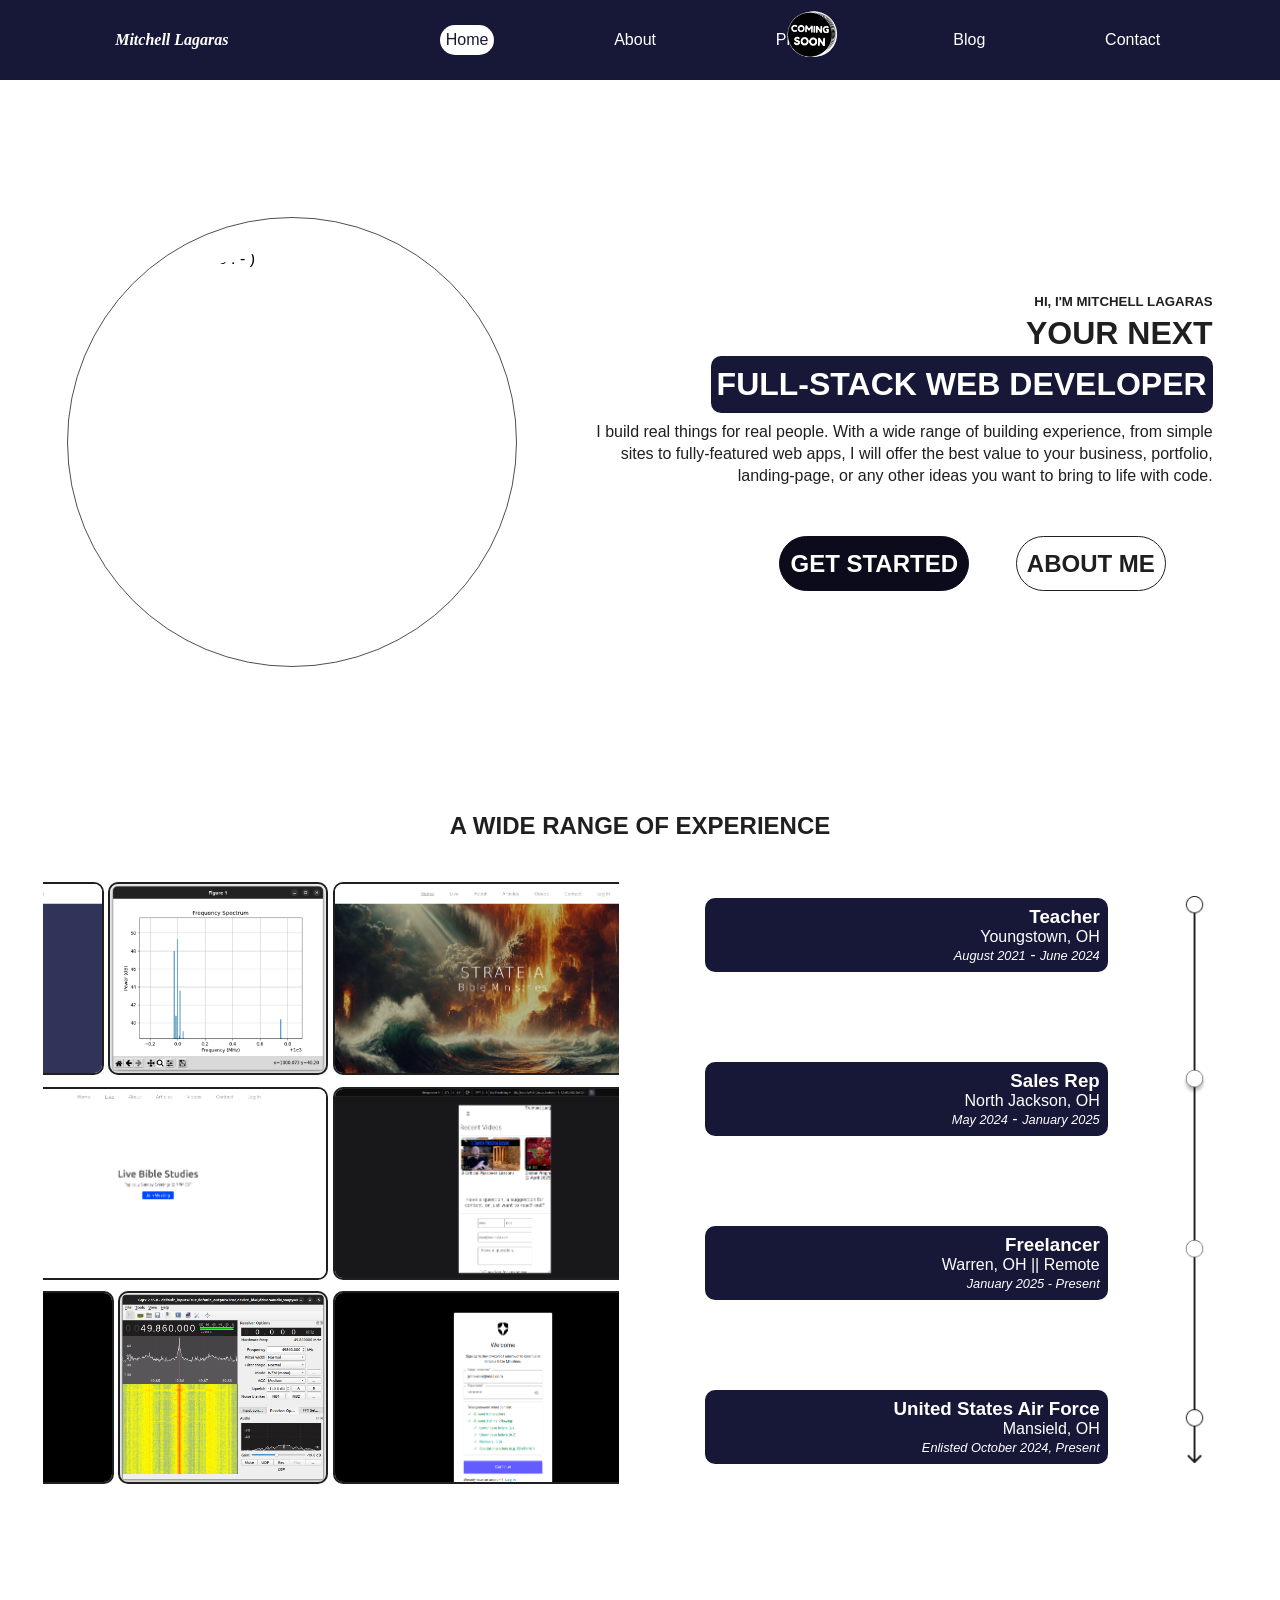
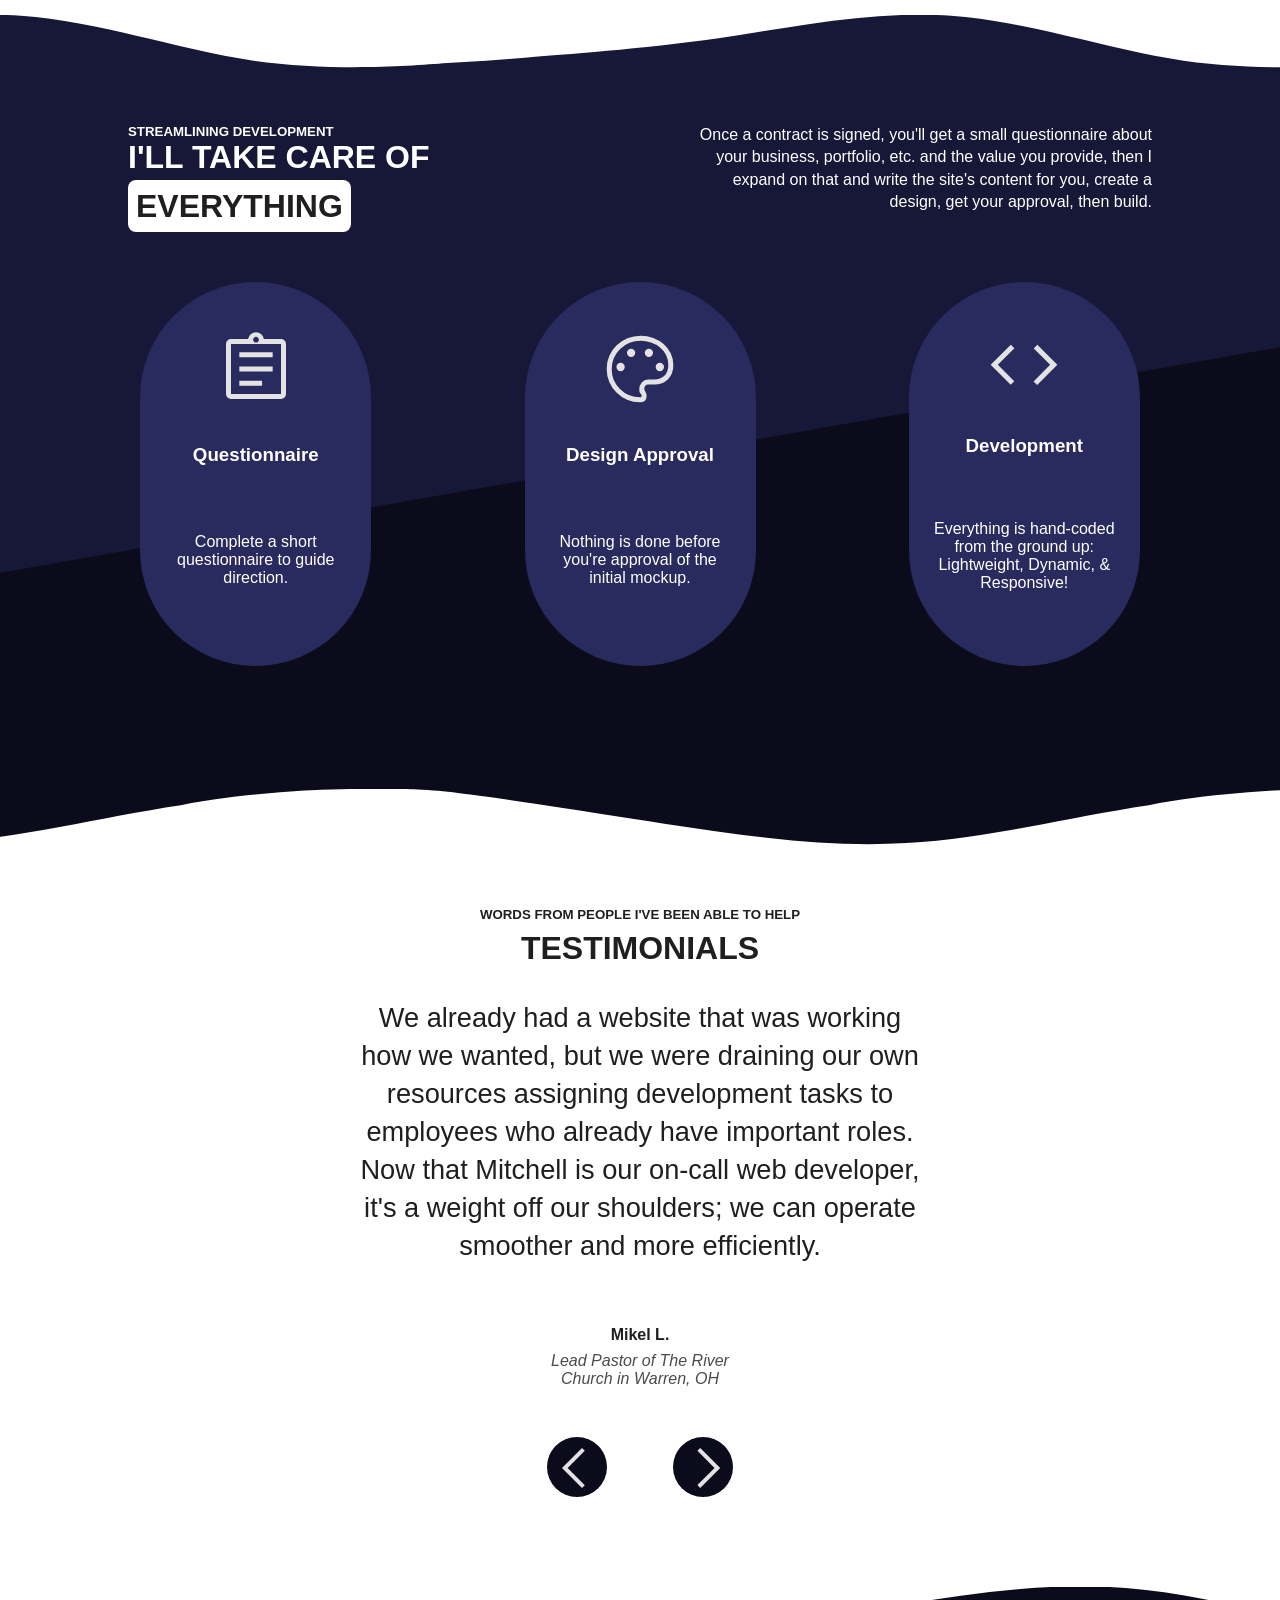
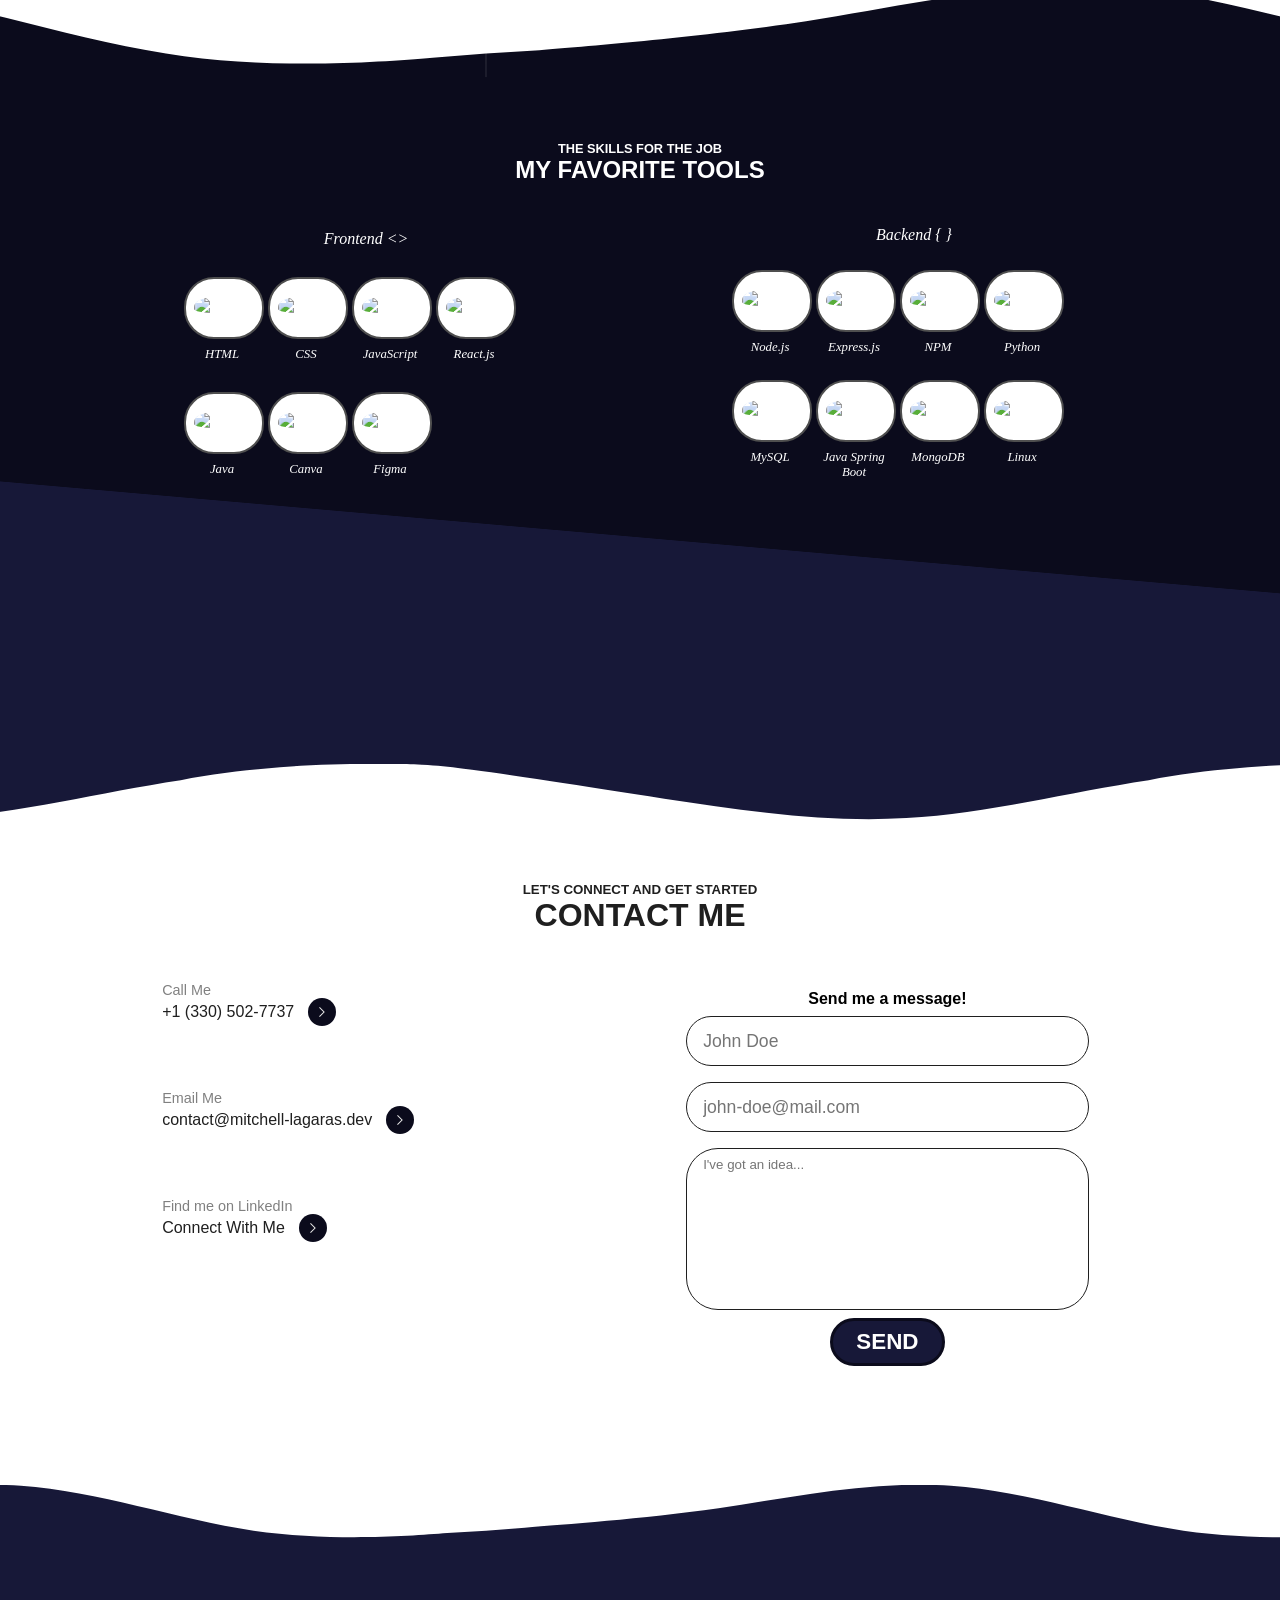
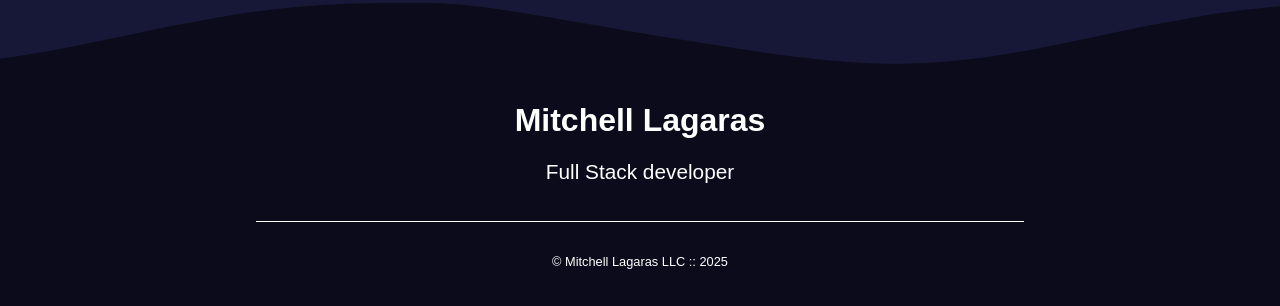
==== html/index.html @ a17f1a27 "initial commit. v1 completed" ====
<!DOCTYPE html>
<html>
  <head>
    <meta charset='utf-8' />
    <meta name='viewport' content='width=device-width, initial-scale=1.0' />
    <meta name="description" content="Portfolio of a web developer based in Warren, Ohio. Serving small businesses in Youngstown with custom websites and digital solutions." />
    <title>Mitchell Lagaras | Web Developer</title>
    <link rel="icon" href="../assets/icons/favicon-picture.jpg" type="image/jpg" />
    <link rel='stylesheet' href='../styles.css' />
  </head>
  <body>
    <header>
      <h1><a href="index.html">Mitchell Lagaras</a></h1>
      <button onclick="displayNavOnSmallScreens()" class="hamburger hidden">☰</button>
      <nav role="navigation">
        <ul class="nav-ul">
          <li class="nav-li active-page"><a href="./index.html">Home</a></li>
          <li class="nav-li"><a href="./about.html">About</a></li>
          <li class="nav-li projects-li">Projects<img src="../assets/coming-soon.gif" /></li>
          <li class="nav-li"><a href="./blog.html">Blog</a></li>
          <li class="nav-li"><a href="./contact.html">Contact</a></li>
        </ul>
      </nav>
    </header>
    <main>
      <section id="intro-section">
        <img class='picture-of-me-2' src='../assets/picture-of-me-2.jpg' alt='My smiling face : - )' />
        <article id="intro-article">
          <h5>HI, I'M MITCHELL LAGARAS</h5>
          <h1>YOUR NEXT</h1>
          <div id="rotating-text-div">
          <p id="rotating-text">FULL-STACK WEB DEVELOPER</p>
          </div>
          <p>
            I build real things for real people. With a wide range of building experience, from simple sites to fully-featured web apps, I will offer the best value to your business, portfolio, landing-page, or any other ideas you want to bring to life with code.
          </p>
          <div class="get-started-about-me">
            <a href="./contact.html">GET STARTED</a>
            <a href="./about.html">ABOUT ME</a>
          </div>
      </article>
      </section>

      <section id="demo-section">
        <h2>A WIDE RANGE OF EXPERIENCE</h2>
        <section id="scroll-and-timeline">
          <div id='scroll-container'>
            <div class="scroll-content">
              <img class="scroll-image" src="../assets/demo-shots/demo-shot-1.png" alt="Demo Screenshot" />
              <img class="scroll-image" src="../assets/demo-shots/demo-shot-10.png" alt="Demo Screenshot" />
              <img class="scroll-image" src="../assets/demo-shots/demo-shot-3.png" alt="Demo Screenshot" />
              <img class="scroll-image" src="../assets/demo-shots/demo-shot-6.png" alt="Demo Screenshot" />
              <img class="scroll-image" src="../assets/demo-shots/demo-shot-admin-dashboard.png" alt="Demo Screenshot" />
              <img class="scroll-image" src="../assets/demo-shots/demo-shot-sdr-1.png" alt="Demo Screenshot" />

              <img class="scroll-image" src="../assets/demo-shots/demo-shot-1.png" alt="Demo Screenshot" />
              <img class="scroll-image" src="../assets/demo-shots/demo-shot-10.png" alt="Demo Screenshot" />
              <img class="scroll-image" src="../assets/demo-shots/demo-shot-3.png" alt="Demo Screenshot" />
              <img class="scroll-image" src="../assets/demo-shots/demo-shot-6.png" alt="Demo Screenshot" />
              <img class="scroll-image" src="../assets/demo-shots/demo-shot-admin-dashboard.png" alt="Demo Screenshot" />
              <img class="scroll-image" src="../assets/demo-shots/demo-shot-sdr-1.png" alt="Demo Screenshot" />
            </div>
            <div class="scroll-content">
              <img class="scroll-image" src="../assets/demo-shots/demo-shot-7.png" alt="Demo Screenshot" />
              <img class="scroll-image" src="../assets/demo-shots/demo-shot-zoom.png" alt="Demo Screenshot" />
              <img class="scroll-image" src="../assets/demo-shots/demo-shot-spring.png" alt="Demo Screenshot" />
              <img class="scroll-image" src="../assets/demo-shots/demo-shot-markdown-previewer.png" alt="Demo Screenshot" />
              <img class="scroll-image" src="../assets/demo-shots/demo-shot-11.png" alt="Demo Screenshot" />
              <img class="scroll-image" src="../assets/demo-shots/demo-shot-2.png" alt="Demo Screenshot" />

              <img class="scroll-image" src="../assets/demo-shots/demo-shot-7.png" alt="Demo Screenshot" />
              <img class="scroll-image" src="../assets/demo-shots/demo-shot-zoom.png" alt="Demo Screenshot" />
              <img class="scroll-image" src="../assets/demo-shots/demo-shot-spring.png" alt="Demo Screenshot" />
              <img class="scroll-image" src="../assets/demo-shots/demo-shot-markdown-previewer.png" alt="Demo Screenshot" />
              <img class="scroll-image" src="../assets/demo-shots/demo-shot-11.png" alt="Demo Screenshot" />
              <img class="scroll-image" src="../assets/demo-shots/demo-shot-2.png" alt="Demo Screenshot" />
            </div>
            <div class="scroll-content">
              <img class="scroll-image" src="../assets/demo-shots/demo-shot-4.png" alt="Demo Screenshot" />
              <img class="scroll-image" src="../assets/demo-shots/demo-shot-8.png" alt="Demo Screenshot" />
              <img class="scroll-image" src="../assets/demo-shots/demo-shot-sdr-1.png" alt="Demo Screenshot" />
              <img class="scroll-image" src="../assets/demo-shots/demo-shot-9.png" alt="Demo Screenshot" />
              <img class="scroll-image" src="../assets/demo-shots/demo-shot-5.png" alt="Demo Screenshot" />
              <img class="scroll-image" src="../assets/demo-shots/demo-shot-sdr-2.png" alt="Demo Screenshot" />

              <img class="scroll-image" src="../assets/demo-shots/demo-shot-4.png" alt="Demo Screenshot" />
              <img class="scroll-image" src="../assets/demo-shots/demo-shot-8.png" alt="Demo Screenshot" />
              <img class="scroll-image" src="../assets/demo-shots/demo-shot-sdr-1.png" alt="Demo Screenshot" />
              <img class="scroll-image" src="../assets/demo-shots/demo-shot-9.png" alt="Demo Screenshot" />
              <img class="scroll-image" src="../assets/demo-shots/demo-shot-5.png" alt="Demo Screenshot" />
              <img class="scroll-image" src="../assets/demo-shots/demo-shot-sdr-2.png" alt="Demo Screenshot" />
            </div>
          </div>

          <div id="timeline">
            <div id="timeline-info">
              <article class="timeline-info-article">
                <h3>Teacher</h3>
                <p>Youngstown, OH</p>
                <time datetime="2021-8">August 2021</time> - <time datetime="2024-6">June 2024</time>
                <span class="timeline-info-span">As my first experience in the workforce after university, teaching gave me plenty of management experience early on. I taught French, Python, and Programming Concepts in addition to Art, Gym, and some after-school clubs.</span>
              </article>
              <article class="timeline-info-article">
                <h3>Sales Rep</h3>
                <p>North Jackson, OH</p>
                <time datetime="2021-8">May 2024</time> - <time datetime="2024-6">January 2025</time>
                <span class="timeline-info-span">Sales was a whole lot of fun despite a lot of constant negative feedback, and it was the perfect playground to make my own personal terminal-based CRM (Client Relation Managment) Software to keep track of my bookkeeping and organization.</span>
              </article>
              <article class="timeline-info-article">
                <h3>Freelancer</h3>
                <p>Warren, OH || Remote</p>
                <time datetime="2024-10">January 2025 - Present</time>
                <span class="timeline-info-span">I got my first taste of self-employment in sales, and have learned how to make it work with software! I specialize in websites for small businesses and churches, but I'm happy to try anything.</span>
              </article>
              <article class="timeline-info-article">
                <h3>United States Air Force</h3>
                <p>Mansield, OH</p>
                <time>Enlisted October 2024, Present</time>
                <span class="timeline-info-span">In the US Air Force, I study SDR (Software Defined Radio) and use code to advance our base's mission. I'm excited to see what lies ahead in my software-oriented military career.</span>
              </article>
            </div>
            <div id="timeline-container">
            <img src="../assets/Timeline-2.png" alt="Work Timeline || Teaching, Sales, Freelance, Airforce" style="height: 90%; margin-top: 30px;" />
            </div>
          </div>
        </section>
      </section>
      
      <div class="wave-container-white-top"></div>

      <section id="get-started-section">
        <div id="get-started-text">
          <div id="get-started-h">
            <h5>STREAMLINING DEVELOPMENT</h5>
            <h2>I'LL TAKE CARE OF</h2>
            <div id="everything-div">
            <span id="everything-span">EVERYTHING</span>
            </div>
          </div>
          <div id="get-started-p">
            <p>Once a contract is signed, you'll get a small questionnaire about your business, portfolio, etc. and the value you provide, then I expand on that and write the site's content for you, create a design, get your approval, then build.</p>
          </div>
        </div>
        <section id="process-section">
          <div class="gs-outer">
            <div class="get-started-div">
              <img class="get-started-icon" src="../assets/icons/assignment.svg" alt="an image of some kind" />
              <h3>Questionnaire</h3>
              <p>Complete a short questionnaire to guide direction.</p>
            </div>
          </div>
          <div class="gs-outer">
            <div class="get-started-div">
              <img class="get-started-icon" src="../assets/icons/palette.svg" alt="an image of some kind" />
              <h3>Design Approval</h3>
              <p>Nothing is done before you're approval of the initial mockup.</p>
            </div>
          </div>
          <div class="gs-outer">
            <div class="get-started-div">
              <img class="get-started-icon" src="../assets/icons/code.svg" alt="an image of some kind" />
              <h3>Development</h3>
              <p>Everything is hand-coded from the ground up: Lightweight, Dynamic, & Responsive!</p>
            </div>
          </div>
        </section>
      </section>

      <div class="wave-container-dark-blue-top"></div>

      <section id="testimonials-section">
        <div id="test-headers">
          <h5>WORDS FROM PEOPLE I'VE BEEN ABLE TO HELP</h5>
          <h2>TESTIMONIALS</h2>
        </div>
        <div id="testimonials-outer">
          <div id="testimonials-inner">
            <div class="testimonial">
              <p class="test-quote">We already had a website that was working how we wanted, but we were draining our own resources assigning development tasks to employees who already have important roles. Now that Mitchell is our on-call web developer, it's a weight off our shoulders; we can operate smoother and more efficiently.<p>
              <div class="author-role-div">
                <p class="test-author">Mikel L.<p>
                <p class="test-role">Lead Pastor of The River Church in Warren, OH<p>
              </div>
            </div>
            <div class="testimonial">
              <p class="test-quote">Mitchell does a phenomenal job both building and handling all of my projects. He seamlessly translates all the thoughts I have to a workable end-state. I am honored to recommend him to anyone who wants to get things done.<p>
              <div class="author-role-div">
                <p class="test-author">Bill S.<p>
                <p class="test-role">Army LTC (Retired), Founder and CEO of Locked In Leadership<p>
              </div>
            </div>
          </div>
        </div>
        <div id="test-arrows">
          <button id="test-button-left" class="test-button" >
            <img src="../assets/arrows/left-arrow.svg" />
          </button>
          <button id="test-button-right" class="test-button">
            <img src="../assets/arrows/right-arrow.svg" />
          </button>
        </div>
      </section>
      <div class="wave-container-dark-blue-bottom"></div>

      <section id="tech-stack-section">

        <div id="tech-stack-headers">
          <p style="font-size: 0.8rem; font-weight: bold;">THE SKILLS FOR THE JOB</p>
          <h2>MY FAVORITE TOOLS</h2>
        </div>

        <div id="tech-stacks">
          <div class="tech-stack">
            <p>Frontend <></p>
            <div class="tech-tool-container">
              <div class="tech-tool">
                <img src="https://cdn.jsdelivr.net/gh/devicons/devicon@latest/icons/html5/html5-original.svg" />
                <p>HTML</p>
              </div>

              <div class="tech-tool">
                <img src="https://cdn.jsdelivr.net/gh/devicons/devicon@latest/icons/css3/css3-original.svg" />
                <p>CSS</p>
              </div>

              <div class="tech-tool">
                <img src="https://cdn.jsdelivr.net/gh/devicons/devicon@latest/icons/javascript/javascript-original.svg" />
                <p>JavaScript</p>
              </div>

              <div class="tech-tool">
                <img src="https://cdn.jsdelivr.net/gh/devicons/devicon@latest/icons/react/react-original.svg" />
                <p>React.js</p>
              </div>

              <div class="tech-tool">
                <img src="https://cdn.jsdelivr.net/gh/devicons/devicon@latest/icons/java/java-original.svg" />
                <p>Java</p>
              </div>
              
              <div class="tech-tool">
                <img src="https://cdn.jsdelivr.net/gh/devicons/devicon@latest/icons/canva/canva-original.svg" />
                <p>Canva</p>
              </div>

              <div class="tech-tool">
                <img src="https://cdn.jsdelivr.net/gh/devicons/devicon@latest/icons/figma/figma-original.svg" />
                <p>Figma</p>
              </div>
            </div>
          </div>

          <div class="tech-stack">
            <p>Backend { }</p>
            <div class="tech-tool-container">
              <div class="tech-tool">
                <img src="https://cdn.jsdelivr.net/gh/devicons/devicon@latest/icons/nodejs/nodejs-original-wordmark.svg" />
                <p>Node.js</p>
              </div>

              <div class="tech-tool">
                <img src="https://cdn.jsdelivr.net/gh/devicons/devicon@latest/icons/express/express-original.svg" />
                <p>Express.js</p>
              </div>

              <div class="tech-tool">
                <img src="https://cdn.jsdelivr.net/gh/devicons/devicon@latest/icons/npm/npm-original-wordmark.svg" />
                <p>NPM</p>
              </div>

              <div class="tech-tool">
                <img src="https://cdn.jsdelivr.net/gh/devicons/devicon@latest/icons/python/python-original.svg" />
                <p>Python</p>
              </div>

              <div class="tech-tool">
                <img src="https://cdn.jsdelivr.net/gh/devicons/devicon@latest/icons/mysql/mysql-original-wordmark.svg" />
                <p>MySQL</p>
              </div>

              <div class="tech-tool">
                <img src="https://cdn.jsdelivr.net/gh/devicons/devicon@latest/icons/spring/spring-original.svg" />
                <p>Java Spring Boot</p>
              </div>

              <div class="tech-tool">
                <img src="https://cdn.jsdelivr.net/gh/devicons/devicon@latest/icons/mongodb/mongodb-original.svg" />
                <p>MongoDB</p>
              </div>

              <div class="tech-tool">
                <img src="https://cdn.jsdelivr.net/gh/devicons/devicon@latest/icons/linux/linux-original.svg" />
                <p>Linux</p>
              </div>
            </div>
          </div>
        </div>
      </section>

      <div class="wave-container-blue-top"></div>

      <section id="contact-section">
        <div id="main-contact-div">
          <div id="contact-headers">
            <h5>LET'S CONNECT AND GET STARTED</h5>
            <h2>CONTACT ME</h2>
          </div>
          <div id="contact">
            <div class="contact-quick-links">
              <div class="contact-data">
                <span>Call Me</span>
                <a href="tel:+13305027737">+1 (330) 502-7737<img class="contact-info-arrow" src="../assets/arrows/right-arrow.svg" /></a>
              </div>
              <div class="contact-data">
                <span>Email Me</span>
                <a href="mailto:contact@mitchell-lagaras.dev">contact@mitchell-lagaras.dev<img class="contact-info-arrow" src="../assets/arrows/right-arrow.svg" /></a>
              </div>
              <div class="contact-data">
                <span>Find me on LinkedIn</span>
                <a href="https://www.linkedin.com/in/j-mitchell-lagaras-b458a1260/" target="_blank">Connect With Me<img class="contact-info-arrow" src="../assets/arrows/right-arrow.svg" /></a>
              </div>
            </div>
            <div class="form-div">
              <h4>Send me a message!</h4>
              <form class="contact-form">
                <input type="text" name="name" placeholder="John Doe" />
                <label class="input-label" for="name"></label>
                <input type="email" name="email" placeholder="john-doe@mail.com" />
                <label class="input-label" for="email"></label>
                <textarea name="message" placeholder="I've got an idea..."></textarea>
                <button type="submit">SEND</button>
              </form>
            </div>
          </div>
        </div>
      </section>

      <div class="wave-container-white-top"></div>
      <div class="wave-container-double-blue"></div>

    </main>
    <footer>
      <h2>Mitchell Lagaras</h2>
      <span>Full Stack developer</span>
      <p>© Mitchell Lagaras LLC :: 2025</p>
    </footer>
    <script src='../script.js'></script>
  </body>
</html>
---- styles.css ----
* {
  padding: 0;
  margin: 0;
  font-family: sans-serif;
}

.hidden {
  display: none;
}

header {
  display: flex;
  justify-content: space-between;
  width: 100vw;
  align-items: center;
  background: #171838;
  color: white;
  top: 0;
  position: fixed;
  z-index: 1000;
  font-family: sans-serif;
}

header > h1 {
  padding-left: 9vw;
  font-style: italic;
  font-size: 1rem;
  width: auto;
  color: white;
}

header > h1 > a {
  text-decoration: none;
  color: inherit;
  font-family: serif;
}

.hamburger {
  display: none;
}

.nav-ul {
  display: flex;
  justify-content: space-evenly;
  align-items: center;
  width: 75vw;
  height: 5rem;
}

.nav-li {
  list-style-type: none;
  padding: 6px
  transition: 0.3s ease;
}

.nav-li > img {
  width: 4rem;
  position: absolute;
  margin-left: -60px;
  margin-top: -25px;
}

.nav-li > a {
  color: white;
  text-decoration: none;
}

.nav-li:hover {
  cursor: pointer;
  border-bottom: 1px solid white;
}

.projects-li:hover {
  border: none;
  cursor: default;
}

.active-page {
  padding: 6px;
  border-radius: 3rem;
  background-color: white;
  color: #171838;
  transition: 0.3s ease;
}

.active-page > a {
  color: #171838;
}

.active-page:hover {
  text-decoration: none;
  color: white;
  background-color: #171838;
  text-decoration: none;
  padding: 3px;
  border: 3px solid white;
}

.active-page > a:hover {
  color: white;
}

#intro-section {
  display: flex;
  height: 60vh;
  justify-content: space-evenly;
  align-items: center;
  margin-top: 10rem;
  padding: 12px;
  background-color: white;
}

.picture-of-me-2 {
  object-fit: cover;
  padding: 1rem;
  width: 30vw;
  height: 30vw;
  border-radius: 50%;
  border: 1px solid #4f4f4f;
  padding: 2rem;
}

#intro-article {
  display: flex;
  flex-direction: column;
  text-align: right;
  width: 50vw;
  line-height: 1.4; 
  color: #1f1f1f;
}

#intro-article > h1 {
  font-size: 2rem;
}

#rotating-text {
  display: flex;
  padding: 6px;
  width: fit-content;
  margin-left: auto;
  margin-bottom: 0.5rem;
  background-color: #171838;
  color: white;
  font-size: 2rem;
  font-weight: bold;
  border-radius: 10px;
  opacity: 1;
  transition: opacity 0.3s ease-in-out;
  z-index: -1;
}

.get-started-about-me {
  display: flex;
  justify-content: space-evenly;
  margin-left: auto;
  margin-top: 3rem;
  width: 75%;
}

.get-started-about-me > a {
  font-weight: bold;
  font-size: 1.5rem;
  color: #1f1f1f;
  padding: 10px;
  border: 1px solid #1f1f1f;
  border-radius: 4rem;
  transition: all 0.5s ease;
  text-decoration: none;
}

.get-started-about-me > a:hover {
  background-color: #0b0b1c;
  border: 1px solid #0b0b1c;;
  color: white;
}

.get-started-about-me > a:first-of-type {
  border: 1px solid #0b0b1c;
  background-color: #0b0b1c;
  color: white;
  transition: all 0.5s ease;
}

.get-started-about-me > a:first-of-type:hover {
  background-color: #292a5e;
  border: 1px solid #292a5e;
  cursor: pointer;
}

#demo-section {
  display: flex;
  padding-top: 80px;
  flex-direction: column;
  justify-content: space-evenly;
  width: 100vw;
  text-align: center;
  background-color: white;
}

#demo-section > h2 {
  color: #1f1f1f;
  width: fit-content;
  margin: auto;
  padding: 8px;
  margin-bottom: 18px;;
}

#demo-header {
  color: white;
  background-color: #171838;
  padding: 8px;
  border-radius: 8px;
}

#scroll-container {
  display: flex;
  flex-direction: column;
  justify-content: space-evenly;
  align-items: center;
  height: 70vh;
  width: 45vw;
  overflow: hidden;
}

.scroll-content {
  display: inline-block;
  height: 30%;
  width: max-content;
  animation: scroll-left 22s linear infinite;
}

.scroll-image {
  transition: transform 0.5s ease;
  border-radius: 10px;
  border: 2px solid #1f1f1f;
}

/*
.scroll-image:hover {
  transform: scale(2);
  z-index: 100;
}
*/

@keyframes scroll-left {
  from {
    transform: translateX(40%);
  }
  to {
    transform: translateX(-10%);
  }
}

.scroll-image {
  height: 100%;
  object-fit: cover;
}

#timeline {
  display: flex;
  justify-content: center;
  height: 70vh;
  width: 45vw;
}

#timeline-img {
  height: 80%;
}

#timeline-info {
  display: flex;
  justify-content: space-between;
  flex-direction: column;
  margin: auto;
  text-align: right;
  width: 70%;
  height: 90%;
}

.timeline-info-article {
  max-height: 500px;
  transition: height 0.3s ease-in-out;
  color: white;
  background-color: #171838;
  padding: 8px;
  border-radius: 10px;
}

.timeline-info-article > time {
  font-size: 0.8rem;
  font-style: italic;
}

.timeline-info-span {
  display: flex;
  opacity: 0;
  max-height: 0;
  transition: 0.3s ease-in-out;
}

.timeline-info-article:hover {
  .timeline-info-span {
    opacity: 1;
    max-height: 500px;
    padding-top: 8px;
    padding-bottom: 8px;
  }
}

#timeline-container {
  width: 15%;
  height: 100%;
}

#scroll-and-timeline {
  display: flex;
  justify-content: space-evenly;
  width: 100vw;
  height: auto;
}

.wave-container-white-top {
  height: 20vh;
  background-color: transparent;
  position: relative;
}

.wave-container-white-top::before {
  content: "";
  width: 100%;
  height: 62px;
  position: absolute;
  bottom: -0.3%;
  left: 0;
  background-size: auto;
  background-repeat: repeat no-repeat;
  background-position: 38vw bottom;
  background-image: url("data:image/svg+xml;utf8,<svg viewBox='0 0 1200  80' fill='none' xmlns='http://www.w3.org/2000/svg'><path d='M0 59L50 55C100 51 200 44 300 30C400 15 500 -6 600 1C700 8 800 44 900 59C1000 73 1100 66 1150 62L1200 59V80H1150C1100 80 1000 80 900 80C800 80 700 80 600 80C500 80 400 80 300 80C200 80 100 80 50 80H0V59Z' fill='%23171838'/></svg>");
}

.wave-container-dark-blue-top {
  height: 20vh;
  background-color: #0b0b1c;
  position: relative;
}

.wave-container-dark-blue-top::before {
  content: "";
  width: 100%;
  height: 71px;
  position: absolute;
  bottom: -0.3%;
  left: 0;
  background-size: auto;
  background-repeat: repeat no-repeat;
  background-position: 33vw bottom;
  background-image: url("data:image/svg+xml;utf8,<svg viewBox='0 0 1200 88' fill='none' xmlns='http://www.w3.org/2000/svg'><path d='M0 1C19.5523 2 32.2291 3 51.5 6C104.5 12 200 28 300 43C400 58 500 73 600 67C700 61 800 35 900 20C987.526 3 1085.36 -1 1150 0C1169.54 -1 1180.49 0 1200 1V88H1150C1100 88 1000 88 900 88C800 88 700 88 600 88C500 88 400 88 300 88C200 88 100 88 50 88H0V1.98128Z' fill='%23ffffff'/></svg>");
}

.wave-container-blue-top {
  height: 20vh;
  background-color: #171838;
  position: relative;
}

.wave-container-blue-top::before {
  content: "";
  width: 100%;
  height: 71px;
  position: absolute;
  bottom: -0.3%;
  left: 0;
  background-size: auto;
  background-repeat: repeat no-repeat;
  background-position: 33vw bottom;
  background-image: url("data:image/svg+xml;utf8,<svg viewBox='0 0 1200 88' fill='none' xmlns='http://www.w3.org/2000/svg'><path d='M0 1C19.5523 2 32.2291 3 51.5 6C104.5 12 200 28 300 43C400 58 500 73 600 67C700 61 800 35 900 20C987.526 3 1085.36 -1 1150 0C1169.54 -1 1180.49 0 1200 1V88H1150C1100 88 1000 88 900 88C800 88 700 88 600 88C500 88 400 88 300 88C200 88 100 88 50 88H0V1.98128Z' fill='%23ffffff'/></svg>");
}

.wave-container-dark-blue-bottom {
  height: 20vh;
  background-color: transparent;
  position: relative;
}

.wave-container-dark-blue-bottom::before {
content: "";
  width: 100%;
  height: 119px;
  position: absolute;
  bottom: -0.3%;
  left: 0;
  background-size: auto;
  background-repeat: repeat no-repeat;
  background-position: 38vw bottom;
  background-image: url("data:image/svg+xml;utf8,<svg viewBox='0 0 1200  85' fill='none' xmlns='http://www.w3.org/2000/svg'><path d='M0 62L50 59C100 55 200 47 300 32C400 16 500 -7 600 1C700 9 800 47 900 62C1000 78 1100 70 1150 66L1200 62V86H1150C1100 86 1000 86 900 86C800 86 700 86 600 86C500 86 400 86 300 86C200 86 100 86 50 86H0V62Z' fill='%230b0b1c'/></svg>");
}

.wave-container-double-blue {
  height: 15vh;;
  background-color: #171838;
  position: relative;
}

.wave-container-double-blue::before {
  content: "";
  width: 100%;
  height: 78px;
  position: absolute;
  bottom: -0.3%;
  left: 0;
  background-size: auto;
  background-repeat: repeat no-repeat;
  background-position: 35vw bottom;
  background-image: url("data:image/svg+xml;utf8,<svg viewBox='0 0 1200 96' fill='none' xmlns='http://www.w3.org/2000/svg'><path d='M0 1C19.5523 2 32.2291 4 51.5 6C104.5 13 200 31 300 47C400 63 500 80 600 73C700 67 800 38 900 21C987.526 3 1085.36 -1 1150 0C1169.54 -1 1180.49 0 1200 1V96H1150C1100 96 1000 96 900 96C800 96 700 96 600 96C500 96 400 96 300 96C200 96 100 96 50 96H0V1.98128Z' fill='%230b0b1c'/></svg>");
}

#get-started-section {
  display: flex;
  flex-direction: column;
  background: linear-gradient(170deg, #171838 59.9%, #0b0b1c 60%);
  color: white;
}

#get-started-text {
  display: flex;
  width: 80vw;
  margin: auto;
  padding-top: 3rem;
  padding-bottom: 2rem;
}

#get-started-h {
  display: flex;
  flex-direction: column;
  width: 55%;
}

#get-started-h > h2 {
  font-size: 2rem;
}

#everything-div {
  margin-top: 12px;
  margin-bottom: 12px;
}

#everything-span {
  font-size: 2rem;
  font-weight: bold;
  background-color: white;
  color: #1f1f1f;
  padding: 8px;
  border-radius: 8px;
  max-width: 229px;
  min-width: 229px;
  opacity: 1;
  transition: opacity 0.3s ease-in-out;
  z-index: -1;
}

#get-started-p {
  text-align: end;
  width: 45%;
  line-height: 1.4;
}

#get-started-section > section {
  display: flex;
  justify-content: space-evenly;
}

.get-started-icon {
  width: 5rem;
  transition: transform 0.75s ease;
}

.gs-outer {
  display: flex;
  border: 1px solid transparent;
  padding: 12px;
  border-radius: 8rem;
  transition: border 0.3s ease;
  width: auto;
}

.get-started-div {
  display: flex;
  flex-direction: column;
  justify-content: space-evenly;
  align-items: center;
  border-radius: 8rem;
  padding: 12px;
  height: 40vh;
  width: 15vw;
  min-width: 207px;
  background-color: #292a5e;
  text-align: center;
}

.gs-outer:hover {
  border: 1px solid white;
  .get-started-icon {
    transform: rotateY(360deg);
  }
}

.get-started-div > img {
  margin-top: -24px;
}

.get-started-div > h3 {
  margin-top: -24px;
}

.get-started-div > p {
  padding: 8px;
}

#tech-stack-section {
  display: flex;
  justify-content: space-evenly;
  flex-direction: column;
  width: 100vw;
  margin: auto;
  padding-top: 4rem;
  text-align: center;
  padding-bottom: 10rem;
  color: white;
  background: linear-gradient(-175deg, #0b0b1c 74.9%, #171838 75%);
}

#tech-stack-headers {
  padding-bottom: 2.5rem;
}

#tech-stacks {
  display: flex;
  justify-content: space-evenly;
}

.tech-stack {
  display: flex;
  flex-direction: row;
  flex-wrap: wrap;
  max-width: calc(82px*4 + 12px*3);
  height: 30vh;
  text-align: center;
}

.tech-stack > p {
  margin: auto;
  padding-bottom: 1.5rem;
  font-family: serif;
  font-style: italic;
}

.tech-tool-container {
  display: flex;
  width: 100%;
  flex-wrap: wrap;
  gap: 12px;
}

.tech-tool {
  display: flex;
  flex-direction: column;
  padding-bottom: 12px;
  width: 4.5rem;
}

.tech-tool > img {
  width: 60px;
  border: 2px solid #4f4f4f;
  padding-top: 18px;
  padding-bottom: 24px;
  padding-left: 8px;
  padding-right: 8px;
  border-radius: 30px;
  background-color: white;
}

.tech-tool > p {
  width: 76px;
  padding-top: 8px;
  font-size: 0.8rem;
  font-family: serif;
  font-style: italic;
}

#testimonials-section {
  display: flex;
  flex-direction: column;
  justify-content: center;
  background-color: white;
  width: 100vw;
  padding-top: 3rem;
  color: #1f1f1f;
}

#test-headers {
  display: flex;
  flex-direction: column;
  margin: auto;
  text-align: center;
  padding-bottom: 8px;
}

#test-headers > h2 {
  font-size: 2rem;
  padding-top: 8px;
}

#testimonials-outer {
  display: flex;
  max-height: 500px;
  height: 50vh;
  width: 45vw;
  margin: auto;
  overflow: hidden;
}

#testimonials-inner {
  display: flex;
  height: 100%;
  width: max-content; 
  transition: 0.45s ease-in-out;
}

.testimonial {
  display: flex;
  flex-direction: column;
  justify-content: space-evenly;
  text-align: center;
  height: 100%;
  width: 45vw;
  padding-top: 24px;
}

.author-role-div {
  width: 40%;
  margin: auto;
}

.test-quote {
  font-size: 1.7rem;
  line-height: 1.4;
}

.test-author {
  font-weight: bold;
  padding-bottom: 8px;
}

.test-role {
  opacity: 0.8;
  font-style: italic;
}

#test-arrows {
  display: flex;
  justify-content: space-evenly;
  height: 60px;
  width: 25vw;
  margin: auto;
  padding-top: 12px;
}

#test-button-left {
  padding-left: 15px;
  padding-top: 4px;
}

#test-button-right {
  padding-left: 12px;
  padding-top: 4px;
}

.test-button {
  width: 60px;
  background: transparent;
  border: none;
  background-color: #0b0b1c;
  border-radius: 50%;
}

.test-button:hover {
  cursor: pointer;
}

.test-button:disabled {
  opacity: 0.7;
  cursor: default;
}

#contact-section {
  display: flex;
  height: auto;
}

#main-contact-div {
  display: flex;
  flex-direction: column;
  margin: auto;
  margin-top: 3rem;
}

#contact-headers {
  text-align: center;
  color: #1f1f1f;
}

#contact-headers > h2 {
  font-size: 2rem; 
}

#contact {
  display: flex;
  justify-content: space-evenly;
  width: 80vw;
  height: 100%;
  padding-top: 3rem;
  margin: auto;
}

.contact-quick-links {
  display: flex;
  flex-direction: column;
  width: 45%;  
  height: 100%;
}

.form-div {
  display: flex;
  flex-direction: column;
  width: 45%;  
  height: 100%;
}

.form-div > h4 {
  margin: auto;
  padding: 8px;
}

.contact-form {
  display: flex;
  flex-direction: column;
  gap: 8px;
}

.contact-form > input {
  height: 2rem;
  width: 80%;
  border: 1px solid #1f1f1f;
  border-radius: 2rem;
  padding: 8px 16px;
  margin: auto;
  color: #1f1f1f;
  font-family: sans-serif;
  font-size: 1.1rem;
}

.contact-form > input:focus {
  border: 1px solid #0048ff;
}

.contact-form > textarea {
  height: 9rem;
  width: 80%;
  border: 1px solid #1f1f1f;
  border-radius: 2rem;
  padding: 8px 16px;
  margin: auto;
  resize: none;
  color: #1f1f1f;
  font-family: sans-serif;
}

.contact-form > textarea:focus {
  border: 1px solid #0048ff;
}

.contact-form > button {
  width: 25%;
  height: 3rem;
  border: 3px solid #0b0b1c;
  background-color: #171838;
  border-radius: 3rem;
  color: white;
  transition: 0.3s ease;
  font-size: 1.4rem;
  font-weight: bold;
  margin: auto;
}

.contact-form > button:hover {
  cursor: pointer;
  background-color: white;
  color: #171838;
}

.contact-data {
  display: flex;
  flex-direction: column;
  padding-bottom: 4rem;
}

.contact-data > a {
  display: flex;
  align-items: center;
  width: auto;
  text-decoration: none;
  color: #1f1f1f
}

.contact-info-arrow {
  display: flex;
  background-color: #0b0b1c;
  width: 12px;
  padding: 8px;
  border-radius: 50%;
  margin-left: 14px;
  transition: transform 0.3s ease;
}

.contact-data > a:hover {
  cursor: pointer;
  .contact-info-arrow {
    transform: translateX(8px);
  }
}

.contact-data > span {
  display: flex;
  color: grey;
  font-size: 0.9rem;
}

footer {
  display: flex;
  flex-direction: column;
  justify-content: space-evenly;
  align-items: center;
  text-align: center;
  width: 100%;
  height: 25vh;
  font-family: sans-serif;
  background-color: #0b0b1c;
  color: white;
}

footer > h2 {
  font-size: 2rem;
}

footer > span {
  font-size: 1.3rem;
  padding-bottom: 1rem;
}

footer > p {
  font-size: 0.8rem;
  padding-top: 2rem;
  padding-bottom: 1rem;
  border-top: 1px solid white;
  width: 60%;
}

#about-section-main {
  width: 100%;
  padding-top: 3rem;
}

#about-headers {
  display: flex;
  flex-direction: column;
  align-items: center;
  text-align: center;
  width: 35%;
  margin: auto;
  margin-top: 8rem;
  color: #1f1f1f;
}

#about-headers > h2 {
  font-size: 2rem;
}

#about-headers > img {
  width: 200px;
  padding: 2rem;
  margin: 24px;
  border: 1px solid #1f1f1f;
  border-radius: 11rem;
}

#about-section-main > article {
  width: 35%;
  margin: auto;
  font-size: 1.2rem;
  line-height: 1.5;
  text-align: justify;
}

#about-cta {
  display: flex;
  justify-content: space-evenly;
  width: 60%;
  margin: 3rem auto 0 auto;
}

#about-cta > div > h2 {
  font-size: 1.7rem;
}

#about-cta > a {
  padding: 12px;
  background-color: #171834;
  color: white;
  border: 1px solid #171834;
  font-size: 1.2rem;
  text-align: center;
  text-decoration: none;
  transition: all 0.5s ease;
}

#about-cta > a:hover {
  background-color: white;
  color: #171838;
  cursor: pointer;
}

.first-sentence-span {
  font-weight: bold;
  font-style: italic;
  font-family: serif;
}

#contact-page {
  text-align: center;
}

#contact-page > .contact-headers {
  margin: 8rem auto 4rem auto;
}

#contact-page > section {
  display: flex;
  justify-content: center;
  width: 70%;
  margin: auto;
}

#blog-page {
  display: flex;
  flex-direction: column;
  height: 100vh;
  width: 100vw;
  overflow: scroll;
}

#blog-page-main {
  display: flex;
  color: #1f1f1f;
  justify-content: center;
  width: 100vw;
}

#blog-page-main > div {
  padding: 9rem;
  width: 35%;
  margin: auto;
  font-size: 1.2rem;
  line-height: 1.5;
  text-align: justify;
}

#blog-post-container {
  display: flex;
  flex-direction: column;
  height: 90vh;
  width: 18vw;
  border: 3px solid #171838;
  border-left: none;
  position: absolute;
  gap: 8px;
  overflow: scroll;
  padding: 6rem 12px 12rem 18px;
}

.blog-month-button {
  margin: 4px;
  background-color: #171834;
  color: white;
  border: 1px solid #171834;
  padding: 12px;
  transition: 0.5s ease;
}

.blog-month-button:hover {
  cursor: pointer;
  background-color: white;
  color: #171834
}

.blog-list {
  padding-top: 1rem;
}

.blog-link {
  color: #1f1f1f;
  padding-left: 2rem;
}

.blog-post {
  padding-top: 8rem;
  width: 35%;
  margin: auto;
  width: 35%;
  margin: auto;
  font-size: 1.2rem;
  line-height: 1.5;
  text-align: justify;
}

.blog-post > time {
  font-style: italic;
  font-size: 0.9rem;
}

.blog-post-body {
  font-family: serif;
}

.blog-post-body > div {
  display: flex;
  flex-direction: column;
  text-align: center;
  width: 100%; 
  color: #1f1f1f;
}

.blog-reach-out {
  color: white;
  width: 70%;
  padding: 12px;
  background-color: #171834;
  margin: auto;
  margin-top: 18px;
  text-decoration: none;
  transition: 0.5s ease;
}

.blog-reach-out:hover {
  cursor: pointer;
  background-color: #0b0b1c;
}

@media screen and (max-width: 768px) {
  .wave-container-white-top::before {
    height: 31px;
  }

  .wave-container-blue-top::before {
    height: 31px;
  }

  .wave-container-dark-blue-bottom::before {
    height: 31px;
  }

  .wave-container-dark-blue-top::before {
    height: 31px;
  }

  #intro-section {
    display: flex;
    flex-direction: column;
    height: auto;
    margin-top: 5rem; 
  }

  .picture-of-me-2 {
    padding: 0.5rem;
    height: 80vw;
    width: 80vw;
    margin-bottom: 12px;
  }

  #intro-article {
    position: relative;
    text-align: center;
    width: auto;
    margin: auto;
    justify-content: center;
  }

  #rotating-text {
    margin: auto;
    margin-bottom: 8px;
    z-index: -1;
  }

  header {
    display: flex;
    justify-content: space-evenly;
    z-index: 1000;
    padding-bottom: 12px;
    height: 3rem;
  }

  header > h1 {
    margin-top: 12px;
    padding: 0;
    font-size: 1rem;
  }

  .hamburger {
    display: flex;
    font-size: 1.4rem;
    margin-top: 12px;
    background: #171838;
    border: none;
    color: white;
  }
  
  nav {
    position: fixed;
    width: 85vw;
    height: 40vh;
    border: 1px solid #1f1f1f;
    border-radius: 1rem;
    z-index: 10;
    background-color: lightgrey;
    opacity: 0.9;
    font-weight: bold;
    font-size: 1.1rem;
    color: #1f1f1f;
    transform: translateY(300%);
  }

  .nav-ul {
    display: flex;
    justify-content: space-evenly;
    flex-direction: column;
    height: 100%;
    margin: auto;
  }

  .nav-li {
    line-height: 3;
    background-color: transparent;
  }

  .nav-li > a {
    color: #171838;
  }

  .active-page {
    text-decoration: underline;
    text-decoration-thickness: 2.5px;
    text-decoration-color: #1f1f1f;
    padding: 0;
    border: none;
  }

  .get-started-about-me {
    width: 90vw;
    margin: auto;
    gap: 8px;
    padding-top: 3rem;
  }

  .get-started-about-me > span {
    font-size: 1.2rem;
  }
  
  #demo-section {
    justify-content: center;
  }

  #scroll-and-timeline {
    flex-direction: column;
  }

  #timeline {
    display: flex;
    width: 100vw;
  }

  #scroll-container {
    width: 100vw;
  }

  #get-started-section > section {
    flex-direction: column;
    justify-content: center;
    text-align: center;
  }

  #get-started-text {
    width: 90vw;
    text-align: center;
    flex-direction: column;
    margin: auto;
  }

  #everything-span {
    margin: 12px auto;
  }

  #get-started-h {
    width: 100%;
  }

  #get-started-p {
    text-align: center;
    width: 100%;
  }

  #process-section {
    width: 100vw;
  }

  .gs-outer {
    justify-content: center;
  }
  
  .get-started-div {
    width: 50vw;
    max-width: 207px;
    margin: auto;
  }

  #tech-stack-section {
    width: 100vw;
    padding-bottom: 0;
    padding-top: 4rem;
  }

  #tech-stacks {
    flex-direction: column;
    margin: auto;
  }

  .tech-stack {
    width: 333px;
    height: auto;
    margin: auto;
    padding-bottom: 3rem;
  }

  #testimonials-outer {
    height: 60vh;
    width: 90vw;
  }
  
  #testimonials-inner {
    width: calc(90vw * 2);
  }

  .testimonial {
    width: 90vw;
  }

  .test-quote {
    font-size: 1.3rem;
  }

  #test-arrows {
    width: 70%;
    padding-top: 28px;
  }
  
  #contact {
    display: flex;
    flex-direction: column;
  }

  .contact-quick-links {
    width: 100%;
  }
  
  .form-div {
    width: 100%;
    padding-top: 24px;
  }

  footer {
    padding-top: 5vh;
  }

  #about-headers {
    width: 80%;
    margin-top: 5rem;
  }

  #about-section-main > article {
    width: 90%;
  }

  #about-cta {
    flex-direction: column;
    width: 70%;
    text-align: center;
  }

  #about-cta > a {
    margin-top: 12px;
  }

  #contact-page {
    width: 100vw;
  }

  #contact-page > section {
    width: 80%;
    flex-direction: column;
  }

  #blog-page-main {
    width: 60vw;
    margin-left: auto;
  }

  #blog-page-main > div {
    width: 80%;
    padding: 5rem 0;
  }

  #blog-post-container {
    width: 35vw;
  }

  .blog-post {
    width: 80%;
  }
}
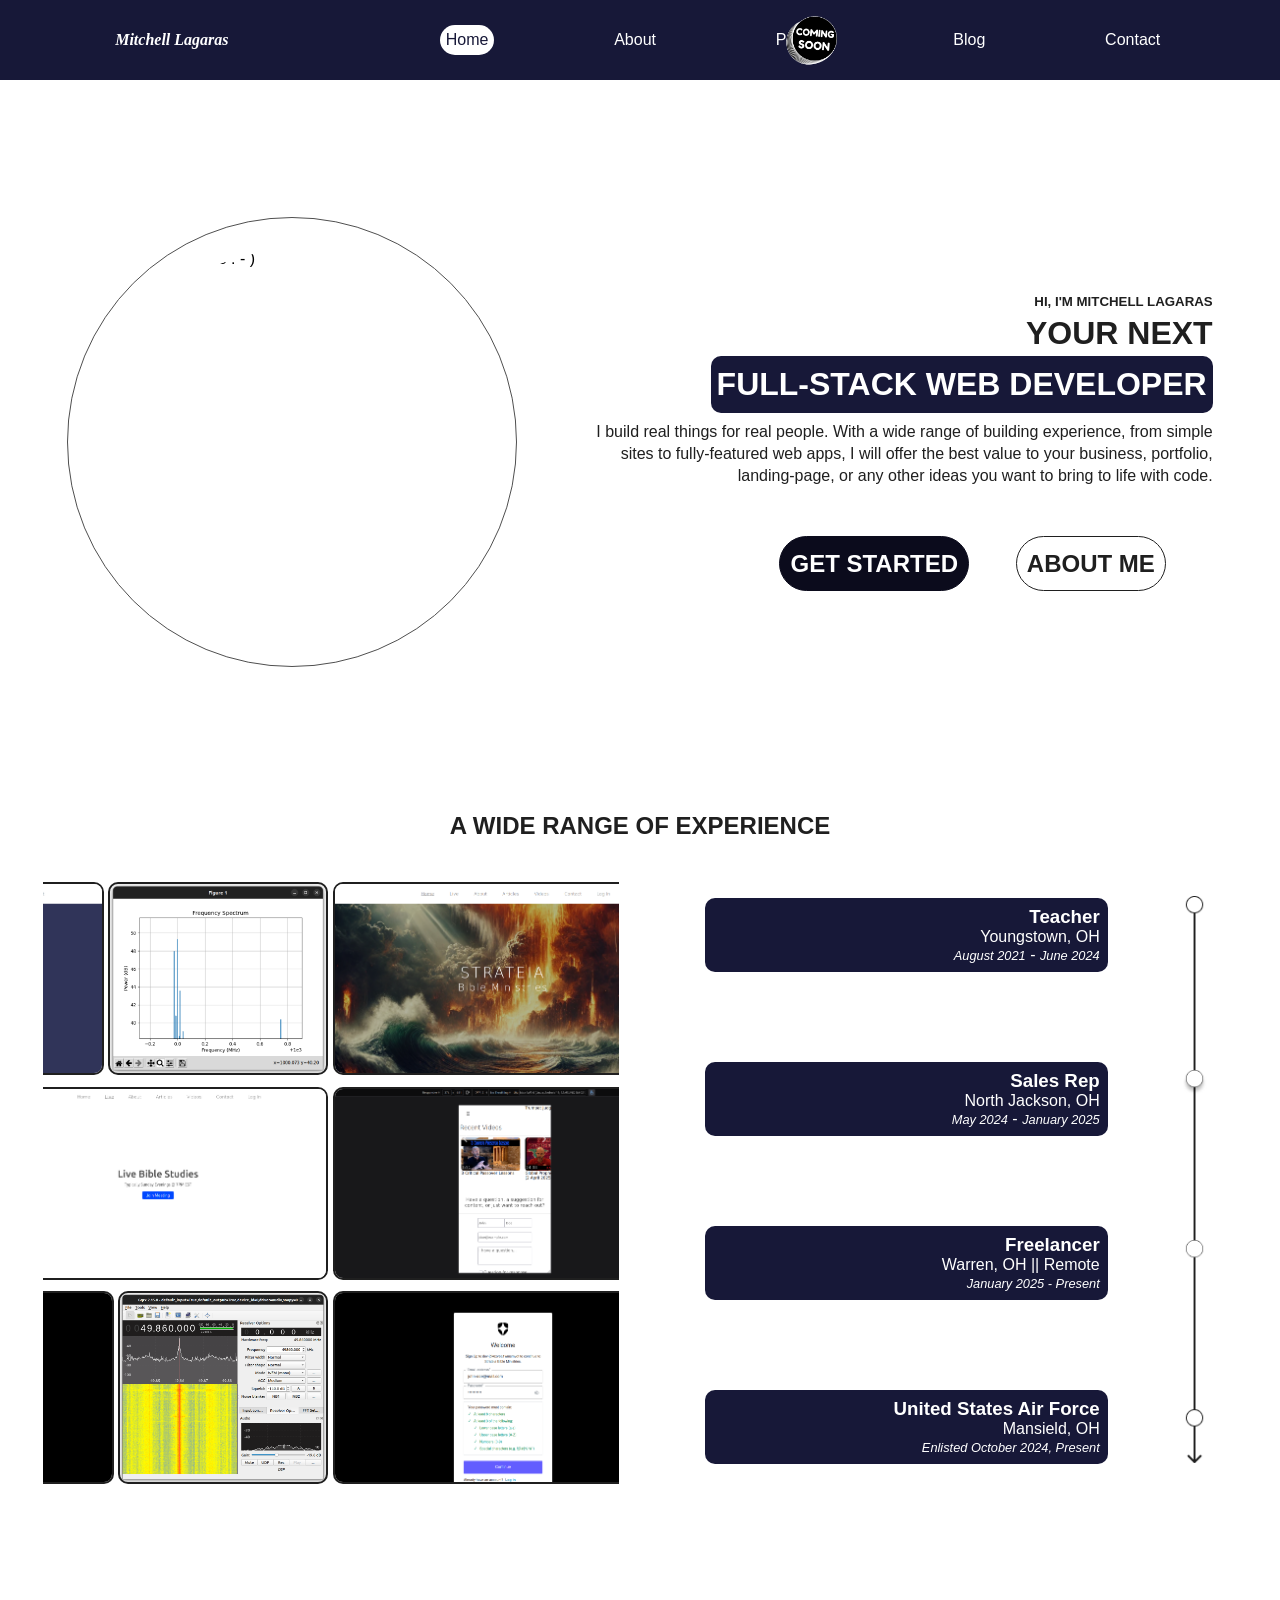
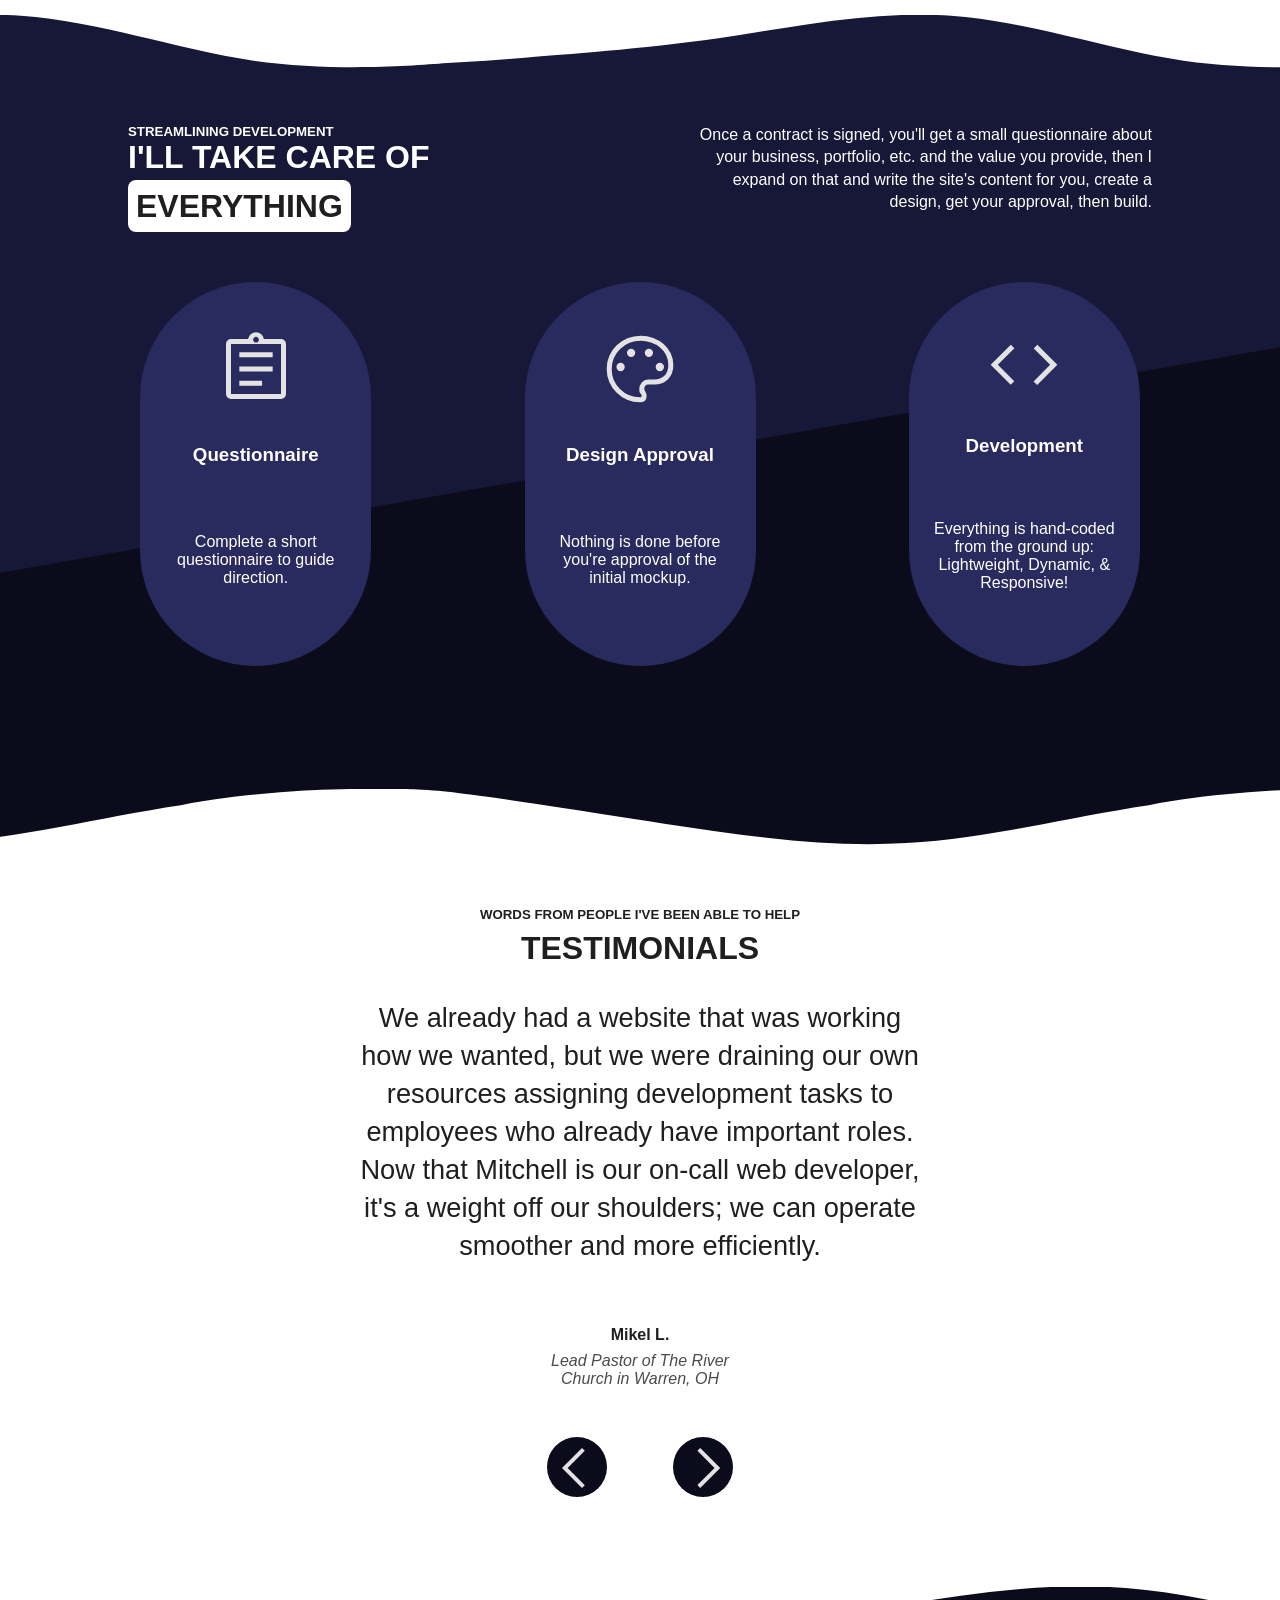
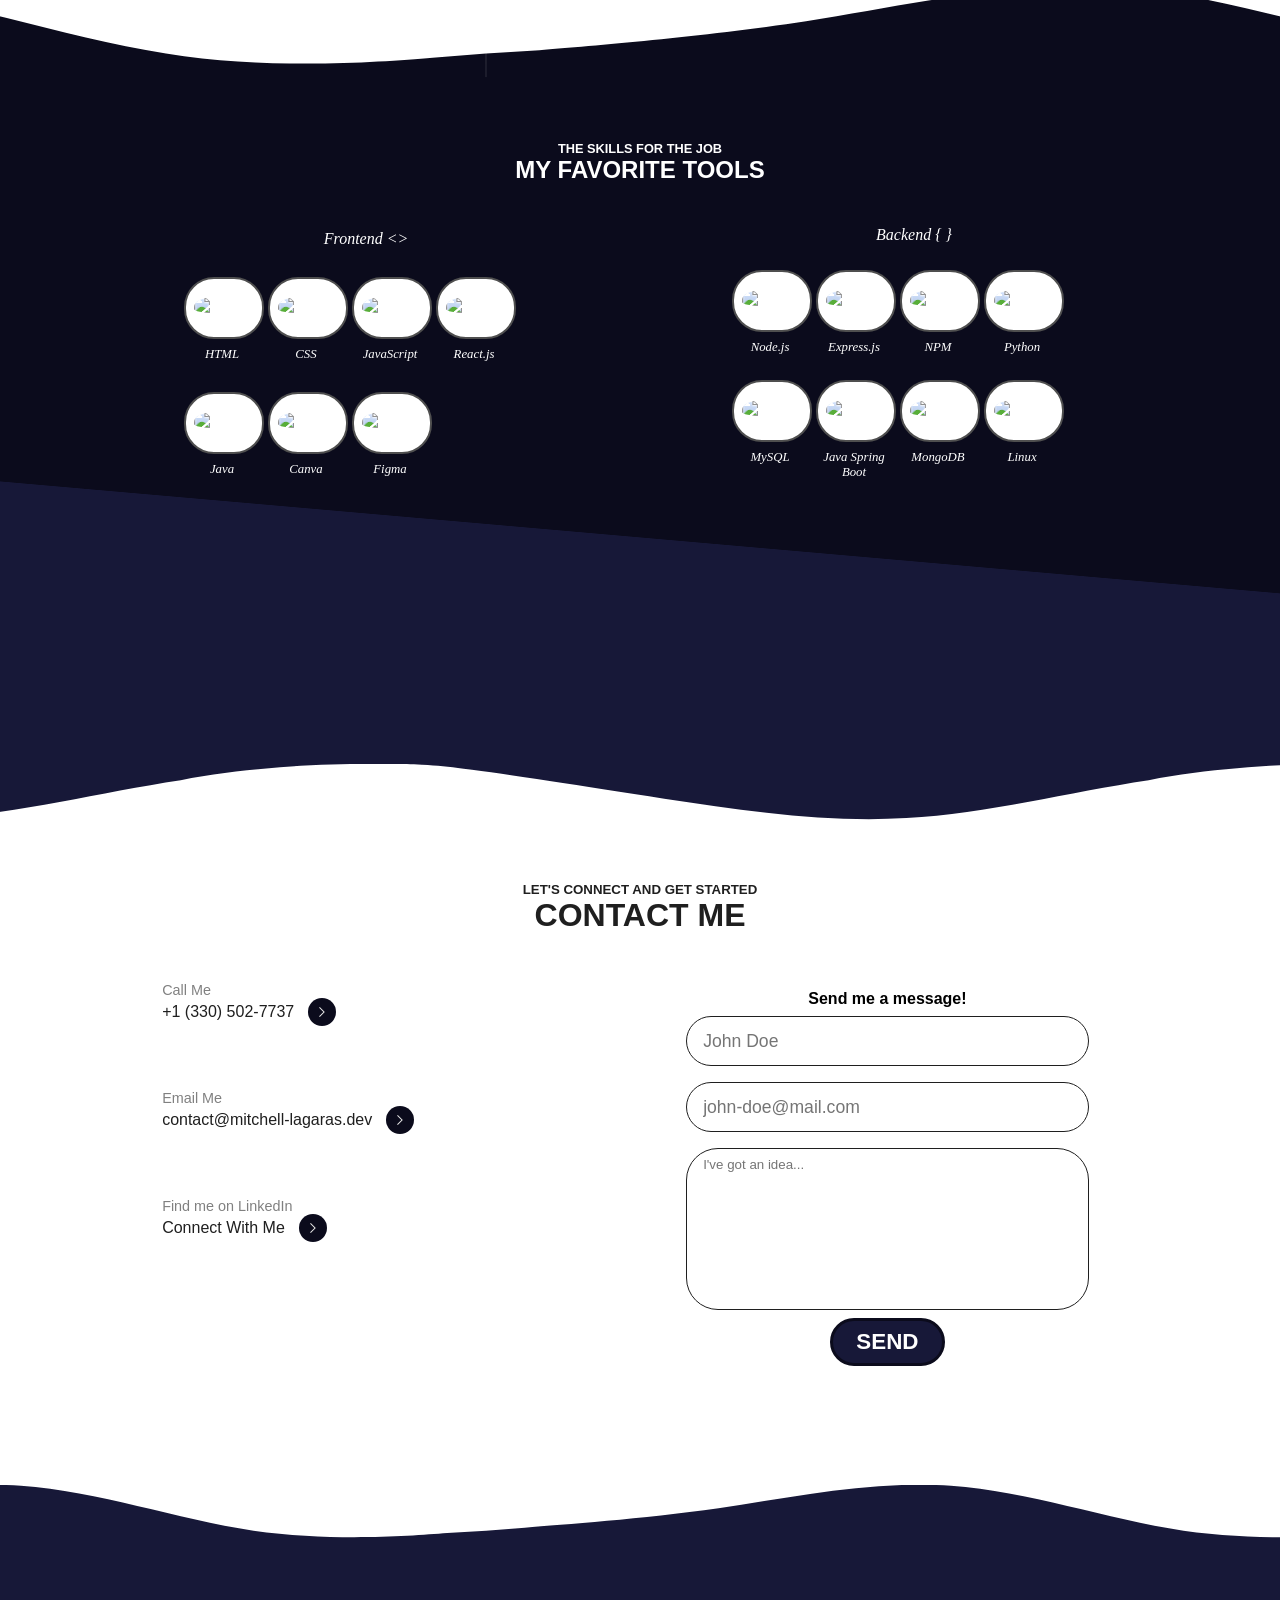
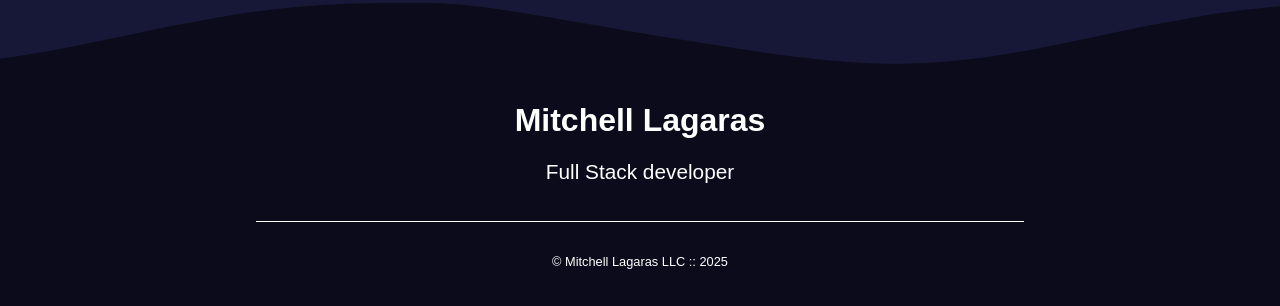
==== commit b7696eb0: "removed contact.php in favor of third party" ====
--- a/html/index.html
+++ b/html/index.html
@@ -322,7 +322,7 @@
             </div>
             <div class="form-div">
               <h4>Send me a message!</h4>
-              <form class="contact-form">
+              <form class="contact-form" action="https://formsubmit.co/4e1fccbec3d1ee69f8f77c33dd618224" method="POST">
                 <input type="text" name="name" placeholder="John Doe" />
                 <label class="input-label" for="name"></label>
                 <input type="email" name="email" placeholder="john-doe@mail.com" />
